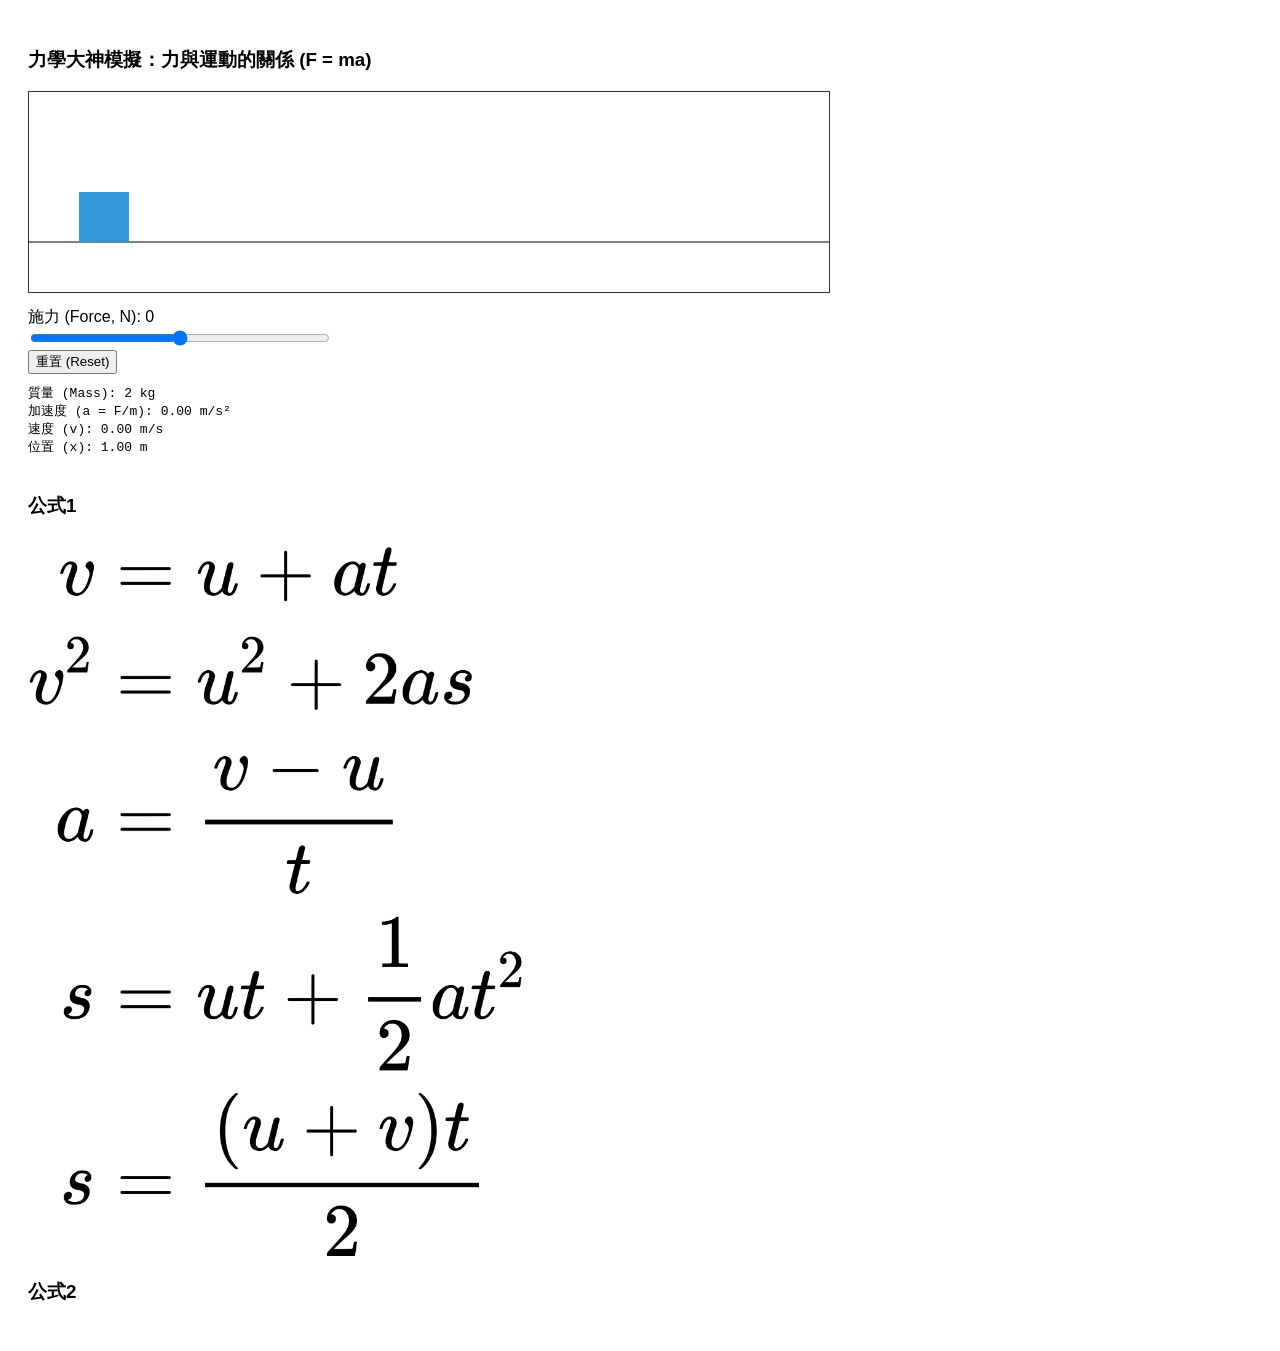
==== pages/physics-sim/phy-default/index.html @ a314edc9 "Add storage list page with downloadable game and programming files" ====
<!DOCTYPE html>
<html>
<head>
	<title>Force vs Motion Simulation</title>
	<style>
		@import url("root-theme-colors.css");
		body {
			font-family: sans-serif;
			padding: 20px;
			background-color: var(--bg-primary);
			color: var(--text-primary);
		}
		canvas {
			border: 1px solid #333;
			background: var(--bg-secondary);
		}
		.controls {
			margin-top: 10px;
		}
		.readout {
			margin-top: 10px;
			font-family: monospace;
		}
	</style>
</head>
<body>
	<h3>力學大神模擬：力與運動的關係 (F = ma)</h3>
	<canvas id="simCanvas" width="800" height="200"></canvas>
	
	<div class="controls">
		<label>施力 (Force, N): <span id="forceVal">0</span></label><br>
		<input type="range" id="forceSlider" min="-10" max="10" step="0.5" value="0" style="width: 300px;">
		<br>
		<button onclick="resetSim()">重置 (Reset)</button>
	</div>

	<div class="readout">
		質量 (Mass): 2 kg<br>
		加速度 (a = F/m): <span id="accVal">0.00</span> m/s²<br>
		速度 (v): <span id="velVal">0.00</span> m/s<br>
		位置 (x): <span id="posVal">0.00</span> m
	</div>

	
	<br>
	
	<h3>公式1</h3>
	<!-- <math xmlns="http://www.w3.org/1998/Math/MathML" display="block"><mtable displaystyle="true" columnalign="right left right left right left right left right left right left" columnspacing="0em 2em 0em 2em 0em 2em 0em 2em 0em 2em 0em" rowspacing="3pt"><mtr><mtd><mi>v</mi></mtd><mtd><mi></mi><mo>=</mo><mi>u</mi><mo>+</mo><mi>a</mi><mi>t</mi></mtd></mtr><mtr><mtd><msup><mi>v</mi><mn>2</mn></msup></mtd><mtd><mi></mi><mo>=</mo><msup><mi>u</mi><mn>2</mn></msup><mo>+</mo><mn>2</mn><mi>a</mi><mi>s</mi></mtd></mtr><mtr><mtd><mi>a</mi></mtd><mtd><mi></mi><mo>=</mo><mfrac><mrow><mi>v</mi><mo>−</mo><mi>u</mi></mrow><mi>t</mi></mfrac></mtd></mtr><mtr><mtd><mi>s</mi></mtd><mtd><mi></mi><mo>=</mo><mi>u</mi><mi>t</mi><mo>+</mo><mfrac><mn>1</mn><mn>2</mn></mfrac><mi>a</mi><msup><mi>t</mi><mn>2</mn></msup></mtd></mtr><mtr><mtd><mi>s</mi></mtd><mtd><mi></mi><mo>=</mo><mfrac><mrow><mo stretchy="false">(</mo><mi>u</mi><mo>+</mo><mi>v</mi><mo stretchy="false">)</mo><mi>t</mi></mrow><mn>2</mn></mfrac></mtd></mtr></mtable></math> -->

	<img src="/medias/picures/QianJianTec1764155459272.jpg" width="500">

	<h3>公式2</h3>

	<script>
		const canvas = document.getElementById('simCanvas');
		const ctx = canvas.getContext('2d');
		
		// Physics variables
		const mass = 2.0; // kg
		let force = 0.0;
		let acc = 0.0;
		let vel = 0.0;
		let pos = 50.0; // initial x position
		
		// Time step
		let lastTime = performance.now();

		// UI Elements
		const slider = document.getElementById('forceSlider');
		const forceDisplay = document.getElementById('forceVal');
		const accDisplay = document.getElementById('accVal');
		const velDisplay = document.getElementById('velVal');
		const posDisplay = document.getElementById('posVal');

		slider.oninput = function() {
			force = parseFloat(this.value);
			forceDisplay.innerText = force;
		};

		function resetSim() {
			force = 0;
			slider.value = 0;
			forceDisplay.innerText = 0;
			vel = 0;
			pos = 50;
			acc = 0;
		}

		function update(timestamp) {
			const dt = (timestamp - lastTime) / 1000; // convert to seconds
			lastTime = timestamp;

			// Physics Logic: F = ma => a = F/m
			acc = force / mass;
			
			// Kinematics: v = u + at
			vel += acc * dt;
			
			// Position: s = s0 + vt
			pos += vel * dt * 50; // *50 for pixel scaling visual

			// Boundary handling (loop around)
			if (pos > canvas.width) pos = 0;
			if (pos < 0) pos = canvas.width;

			draw();
			updateReadout();
			requestAnimationFrame(update);
		}

		function draw() {
			ctx.clearRect(0, 0, canvas.width, canvas.height);

			// Draw Floor
			ctx.beginPath();
			ctx.moveTo(0, 150);
			ctx.lineTo(canvas.width, 150);
			ctx.stroke();

			// Draw Block
			ctx.fillStyle = '#3498db';
			ctx.fillRect(pos, 100, 50, 50);

			// Draw Force Vector
			if (force !== 0) {
				ctx.beginPath();
				ctx.strokeStyle = '#e74c3c';
				ctx.lineWidth = 3;
				const arrowLen = force * 10;
				const startX = pos + 25;
				const startY = 125;
				ctx.moveTo(startX, startY);
				ctx.lineTo(startX + arrowLen, startY);
				ctx.stroke();

				// Arrowhead
				ctx.beginPath();
				ctx.fillStyle = '#e74c3c';
				const headSize = 5;
				if (force > 0) {
					ctx.moveTo(startX + arrowLen, startY);
					ctx.lineTo(startX + arrowLen - headSize, startY - headSize);
					ctx.lineTo(startX + arrowLen - headSize, startY + headSize);
				} else {
					ctx.moveTo(startX + arrowLen, startY);
					ctx.lineTo(startX + arrowLen + headSize, startY - headSize);
					ctx.lineTo(startX + arrowLen + headSize, startY + headSize);
				}
				ctx.fill();
				ctx.lineWidth = 1; // reset
			}
		}

		function updateReadout() {
			accDisplay.innerText = acc.toFixed(2);
			// Show velocity scaled down for readability
			velDisplay.innerText = (vel).toFixed(2);
			posDisplay.innerText = (pos/50).toFixed(2);
		}

		requestAnimationFrame(update);
	</script>
</body>
</html>
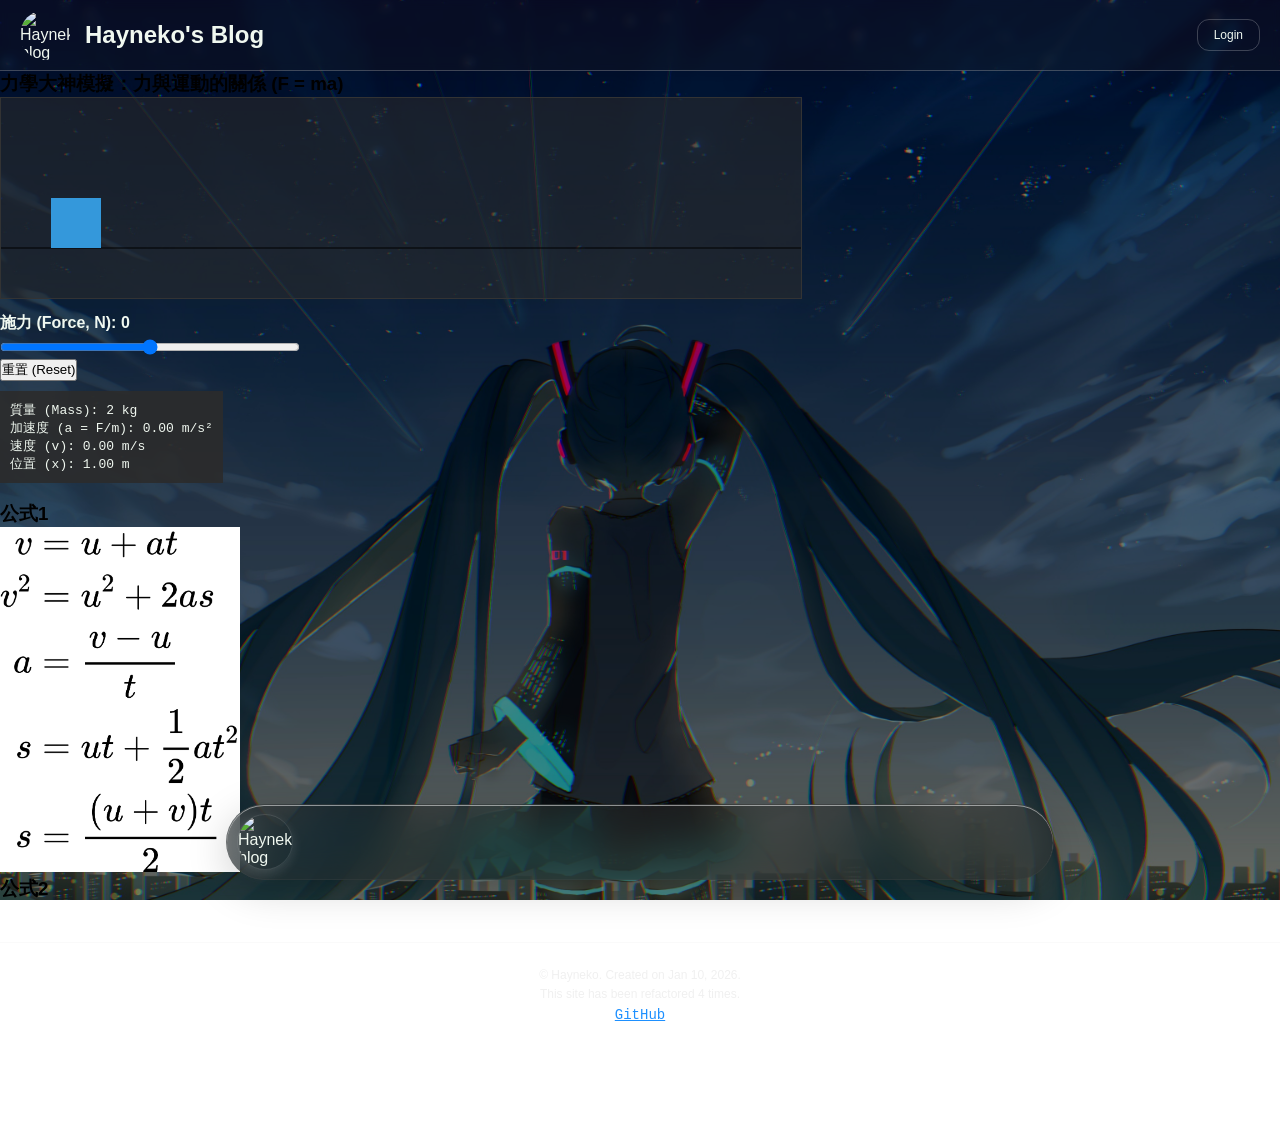
==== commit b87ba7e7: "optimized main page" ====
--- a/pages/physics-sim/phy-default/index.html
+++ b/pages/physics-sim/phy-default/index.html
@@ -4,24 +4,40 @@
 	<title>Force vs Motion Simulation</title>
 	<style>
 		@import url("root-theme-colors.css");
+		* {
+			margin: 0;
+			padding: 0;
+		}
 		body {
 			font-family: sans-serif;
-			padding: 20px;
-			background-color: var(--bg-primary);
-			color: var(--text-primary);
+			color: var(--text-color-primary);
 		}
 		canvas {
 			border: 1px solid #333;
-			background: var(--bg-secondary);
+			background: var(--dock-bg-color);
 		}
 		.controls {
 			margin-top: 10px;
 		}
+		.controls label {
+			font-weight: bold;
+			color: var(--text-color-primary);
+			margin-bottom: 5px;
+			display: inline-block;
+		}
 		.readout {
 			margin-top: 10px;
 			font-family: monospace;
+			background: var(--dock-menu-bg-color);
+			color: var(--text-color-primary);
+			padding: 10px;
+			width: fit-content;
+			
 		}
 	</style>
+	<link rel="stylesheet" href="/medias/css/dock.css">
+	<link rel="stylesheet" href="/medias/css/main-page.css">
+	<link rel="stylesheet" href="/medias/css/index.css">
 </head>
 <body>
 	<h3>力學大神模擬：力與運動的關係 (F = ma)</h3>
@@ -47,7 +63,7 @@
 	<h3>公式1</h3>
 	<!-- <math xmlns="http://www.w3.org/1998/Math/MathML" display="block"><mtable displaystyle="true" columnalign="right left right left right left right left right left right left" columnspacing="0em 2em 0em 2em 0em 2em 0em 2em 0em 2em 0em" rowspacing="3pt"><mtr><mtd><mi>v</mi></mtd><mtd><mi></mi><mo>=</mo><mi>u</mi><mo>+</mo><mi>a</mi><mi>t</mi></mtd></mtr><mtr><mtd><msup><mi>v</mi><mn>2</mn></msup></mtd><mtd><mi></mi><mo>=</mo><msup><mi>u</mi><mn>2</mn></msup><mo>+</mo><mn>2</mn><mi>a</mi><mi>s</mi></mtd></mtr><mtr><mtd><mi>a</mi></mtd><mtd><mi></mi><mo>=</mo><mfrac><mrow><mi>v</mi><mo>−</mo><mi>u</mi></mrow><mi>t</mi></mfrac></mtd></mtr><mtr><mtd><mi>s</mi></mtd><mtd><mi></mi><mo>=</mo><mi>u</mi><mi>t</mi><mo>+</mo><mfrac><mn>1</mn><mn>2</mn></mfrac><mi>a</mi><msup><mi>t</mi><mn>2</mn></msup></mtd></mtr><mtr><mtd><mi>s</mi></mtd><mtd><mi></mi><mo>=</mo><mfrac><mrow><mo stretchy="false">(</mo><mi>u</mi><mo>+</mo><mi>v</mi><mo stretchy="false">)</mo><mi>t</mi></mrow><mn>2</mn></mfrac></mtd></mtr></mtable></math> -->
 
-	<img src="/medias/picures/QianJianTec1764155459272.jpg" width="500">
+	<img src="/medias/picures/QianJianTec1764155459272.jpg" width="240">
 
 	<h3>公式2</h3>
 
@@ -161,4 +177,11 @@
 		requestAnimationFrame(update);
 	</script>
 </body>
+<script src="/medias/scripts/GlobalElements.js"></script>
+<script src="/medias/scripts/CreateParticle.js"></script>
+<script src="/medias/scripts/LanguageSwitcher.js"></script>
+<script src="/medias/scripts/ThemeSwitcher.js"></script>
+<script src="/medias/scripts/DockMenuSystem.js"></script>
+<script src="/medias/scripts/DockInitializer.js"></script>
+<script src="https://kit.fontawesome.com/1600b40260.js" crossorigin="anonymous"></script>
 </html>
--- a/medias/css/dock.css
+++ b/medias/css/dock.css
@@ -0,0 +1,538 @@
+@import url(root.css);
+
+/* macOS Dock Style Sidebar */
+.dock {
+	display: flex;
+	justify-content: center;
+	align-items: center;
+	background-color: var(--dock-bg-color);
+	border-radius: 50px;
+	transition: var(--transition-sidebar);
+	cursor: pointer;
+	position: fixed;
+	bottom: 20px;
+	left: 50%;
+	transform: translateX(-50%);
+	z-index: var(--index-very-top);
+	color: var(--text-color-primary);
+	backdrop-filter: blur(20px) saturate(180%);
+	-webkit-backdrop-filter: blur(20px) saturate(180%);
+	border: 1px solid var(--dock-border-color);
+	box-shadow: 
+		0 10px 40px var(--dock-shadow-color),
+		inset 0 1px 0 #FFFFFF7F;
+	padding: 12px 20px;
+	min-width: auto;
+	max-width: 90%;
+	height: 50px;
+	overflow: visible;
+	gap: 8px;
+}
+
+/* .dock:hover {
+	width: auto;
+	background-color: var(--dock-bg-color);
+	backdrop-filter: blur(20px) saturate(180%);
+	-webkit-backdrop-filter: blur(20px) saturate(180%);
+} */
+
+.dock_avatar {
+	display: flex;
+	align-items: center;
+	justify-content: center;
+	transition: var(--transition-smooth);
+	padding-right: 20px;
+	margin-left: -10px;
+	order: -1;
+}
+
+.dock_avatar.clicked img {
+	animation: avatarClick 0.3s ease;
+}
+
+@keyframes avatarClick {
+	0% {
+		transform: scale(1);
+	}
+	50% {
+		transform: scale(0.9);
+	}
+	100% {
+		transform: scale(1);
+	}
+}
+
+.dock_avatar img {
+	width: 54px;
+	height: 54px;
+	border-radius: 50%;
+	object-fit: cover;
+	border: 1px solid #FFFFFF1F;
+	transition: all 0.3s ease;
+	box-shadow: 0 4px 12px #FFFFFF1F;
+}
+
+.dock_boxes {
+	display: flex;
+	flex-direction: column;
+	align-items: center;
+	justify-content: center;
+	height: 56px;
+	width: 56px;
+	position: relative;
+	border-radius: 14px;
+	transition: var(--transition-smooth);
+	color: var(--text-color-primary);
+	margin: 0 4px;
+}
+
+.dock_boxes i {
+	font-size: 1.6rem;
+	transition: var(--transition-smooth);
+}
+
+.dock_boxes:hover {
+	transform: scale(1.1) translateY(-2px);
+}
+
+.dock_boxes:hover i {
+	transform: scale(1.1);
+}
+
+.dock_boxes::after {
+	content: attr(data-tooltip);
+	position: absolute;
+	bottom: 80px;
+	color: var(--text-color-primary);
+	padding: 6px 12px;
+	border-radius: 16px;
+	font-size: 0.85rem;
+	font-weight: 500;
+	white-space: nowrap;
+	opacity: 0;
+	transform: translateY(10px);
+	transition: all 0.3s ease;
+	pointer-events: none;
+	z-index: calc(var(--index-very-top)+1);
+	backdrop-filter: blur(10px);
+	-webkit-backdrop-filter: blur(10px);
+}
+
+.dock_boxes:hover::after {
+	opacity: 1;
+	background: var(--dock-bg-color);
+	transform: translateY(0);
+}
+
+.dock_boxes.active::before {
+	content: '';
+	position: absolute;
+	top: -8px;
+	width: 4px;
+	height: 4px;
+	background-color: #4A9EFF;
+	border-radius: 50%;
+	opacity: 0.8;
+}
+
+@media (max-width: 768px) {
+	.dock {
+		height: 75px;
+		padding: 10px 15px;
+		bottom: 20px;
+		border-radius: 20px;
+		width: 90vw;
+	}
+	
+	.dock_boxes {
+		height: 50px;
+		width: 50px;
+		margin: 0 3px;
+	}
+
+	.dock_boxes::after {
+		content: attr(data-tooltip);
+		bottom: -15px;
+		font-size: 0.5rem;
+		opacity: 1;
+	}
+	
+	.dock_boxes i {
+		font-size: 1.4rem;
+		padding-bottom: 5px;
+	}
+	
+	.dock_avatar img {
+		width: 48px;
+		height: 48px;
+	}
+
+}
+
+.dock_particle {
+	position: fixed;
+	pointer-events: none;
+	border-radius: 50%;
+	z-index: calc(var(--index-overlay));
+	opacity: 0.8;
+}
+
+@media (max-width: 480px) {
+	.dock {
+		height: 65px;
+		padding: 8px 12px;
+		bottom: 15px;
+		border-radius: 18px;
+		max-width: 95%;
+	}
+	
+	.dock_boxes {
+		height: 48px;
+		width: 48px;
+		margin: 0 2px;
+	}
+	
+	.dock_boxes i {
+		font-size: 1.3rem;
+	}
+	
+	.dock_avatar img {
+		width: 44px;
+		height: 44px;
+	}
+}
+
+@keyframes DockIconAppear {
+	0% {
+		opacity: 0;
+		transform: translateY(20px) scale(0.8);
+	}
+	60% {
+		opacity: 1;
+		transform: translateY(-5px) scale(1.05);
+	}
+	100% {
+		opacity: 1;
+		transform: translateY(0) scale(1);
+	}
+}
+
+@keyframes DockExtend {
+	0% {
+		transform: translate(-50%, 100px) scale(0.01);
+	}
+	100% {
+		width: auto;
+		transform: translate(-50%) scale(1);
+	}
+}
+
+.dock { animation: DockExtend 0.5s cubic-bezier(0.77, 0, 0.175, 1) 0s both; }
+
+.dock_boxes:nth-child(1) { animation: DockIconAppear 0.3s cubic-bezier(0.23, 1, 0.320, 1) 0.3s both; }
+.dock_boxes:nth-child(2) { animation: DockIconAppear 0.3s cubic-bezier(0.23, 1, 0.320, 1) 0.35s both; }
+.dock_boxes:nth-child(3) { animation: DockIconAppear 0.3s cubic-bezier(0.23, 1, 0.320, 1) 0.4s both; }
+.dock_boxes:nth-child(4) { animation: DockIconAppear 0.3s cubic-bezier(0.23, 1, 0.320, 1) 0.45s both; }
+.dock_boxes:nth-child(5) { animation: DockIconAppear 0.3s cubic-bezier(0.23, 1, 0.320, 1) 0.5s both; }
+.dock_boxes:nth-child(6) { animation: DockIconAppear 0.3s cubic-bezier(0.23, 1, 0.320, 1) 0.55s both; }
+.dock_boxes:nth-child(7) { animation: DockIconAppear 0.3s cubic-bezier(0.23, 1, 0.320, 1) 0.6s both; }
+.dock_boxes:nth-child(8) { animation: DockIconAppear 0.3s cubic-bezier(0.23, 1, 0.320, 1) 0.65s both; }
+.dock_boxes:nth-child(9) { animation: DockIconAppear 0.3s cubic-bezier(0.23, 1, 0.320, 1) 0.7s both; }
+.dock_boxes:nth-child(10) { animation: DockIconAppear 0.3s cubic-bezier(0.23, 1, 0.320, 1) 0.75s both; }
+.dock_boxes:nth-child(11) { animation: DockIconAppear 0.3s cubic-bezier(0.23, 1, 0.320, 1) 0.8s both; }
+/* .dock_avatar { animation: DockIconAppear 0.3s ease 0.05s both; } */
+
+/* dock menus */
+.dock_menus {
+	position: fixed;
+	z-index: var(--index-dock-menu);
+	pointer-events: none;
+	display: flex;
+	transition: var(--transition-menu);
+	/* width: 100%; */
+}
+
+.dock_contact-menu,
+.dock_language-menu,
+.dock_search-menu,
+.dock_tools-menu,
+.dock_friendly-links-menu {
+	position: fixed;
+	left: 50%;
+	transform: translateX(-50%);
+	bottom: 110px;
+	background: var(--dock-menu-bg-color);
+	border-radius: 16px;
+	backdrop-filter: blur(20px) saturate(180%);
+	border: 1px solid var(--dock-menu-border-color);
+	box-shadow: 
+		0 10px 40px var(--dock-menu-shadow-color),
+		inset 0 1px 0 #FFFFFF7F;
+	padding: 12px;
+	min-width: 35vw;
+	pointer-events: auto;
+	display: none;
+	opacity: 0;
+	/* visibility: hidden; */
+	transition: opacity 0.3s ease, visibility 0.3s ease;
+	/* 确保菜单不会超出屏幕顶部 */
+	max-height: calc(100vh - 130px);
+	max-width: 90vw;
+	
+	overflow-y: auto; /* 如果内容太多，允许滚动 */
+	
+}
+
+.dock_contact-menu.show,
+.dock_language-menu.show,
+.dock_search-menu.show,
+.dock_tools-menu.show,
+.dock_friendly-links-menu.show {
+	/* transform: translateY(-50px) translateX(0); */
+	animation: dock_menu_pop_up 0.4s cubic-bezier(0.34, 1.56, 0.64, 1) forwards;
+	opacity: 1;
+	display: block;
+}
+
+.dock_menu_header {
+	display: flex;
+	align-items: center;
+	gap: 10px;
+	padding: 8px 12px;
+	font-weight: 600;
+	font-size: 0.95rem;
+	color: var(--text-color-primary);
+	border-bottom: 1px solid var(--dock-menu-border-color);
+	margin-bottom: 8px;
+}
+
+.dock_menu_header i {
+	font-size: 1rem;
+	opacity: 0.8;
+}
+
+.dock_menu_content {
+	display: flex;
+	flex-direction: column;
+	gap: 4px;
+	list-style: none;
+	padding: 0;
+	margin: 0;
+}
+
+.dock_menu_option {
+	display: flex;
+	align-items: center;
+	justify-content: space-between;
+	padding: 10px 12px;
+	border-radius: 10px;
+	cursor: pointer;
+	transition: all 0.2s ease;
+	color: var(--text-color-primary);
+	font-size: 0.9rem;
+}
+
+.dock_menu_option:hover {
+	background: var(--dock-menu-hover-bg);
+}
+
+.dock_menu_option.active {
+	background: var(--dock-menu-active-bg);
+}
+
+.dock_menu_option .check-icon {
+	font-size: 0.8rem;
+	color: #4A9EFF;
+	display: none;
+}
+
+.dock_menu_option.active .check-icon {
+	display: block;
+}
+
+.dock_search-menu {
+	min-width: fit-content;
+}
+
+.dock_search-menu input[type="text"] {
+	width: 320px;
+	background: var(--dock-menu-hover-bg);
+	border: 1px solid var(--dock-menu-border-color);
+	border-radius: 10px;
+	padding: 10px 12px;
+	color: var(--text-color-primary);
+	font-size: 0.9rem;
+	outline: none;
+	transition: all 0.2s ease;
+}
+
+.dock_search-menu input[type="text"]:focus {
+	border-color: #4A9EFF;
+	box-shadow: 0 0 0 2px #4A9EFF40;
+}
+
+.dock_search-menu button {
+	width: 100%;
+	background: var(--dock-menu-active-bg);
+	border: 1px solid var(--dock-menu-border-color);
+	border-radius: 10px;
+	padding: 10px;
+	color: var(--text-color-primary);
+	cursor: pointer;
+	transition: all 0.2s ease;
+	font-size: 0.9rem;
+	margin-top: 8px;
+}
+
+.dock_search-menu button:hover {
+	background: var(--dock-menu-hover-bg);
+	transform: translateY(-1px);
+}
+
+/* Tools菜单特定样式 */
+.dock_tools_section {
+	margin-bottom: 12px;
+}
+
+.dock_tools_section:last-child {
+	margin-bottom: 0;
+}
+
+.dock_tools_title {
+	font-size: 0.9rem;
+	font-weight: 600;
+	color: var(--text-color-primary);
+	margin: 0 0 8px 0;
+	padding: 4px 0;
+	border-bottom: 1px solid var(--dock-menu-border-color);
+}
+
+.dock_tools_list {
+	list-style: none;
+	padding: 0;
+	margin: 0;
+	display: flex;
+	flex-direction: column;
+	gap: 4px;
+}
+
+.dock_tools_list li {
+	padding: 0;
+	margin: 0;
+}
+
+.dock_tools_list a {
+	display: block;
+	padding: 8px 10px;
+	color: var(--text-color-primary);
+	font-size: 0.85rem;
+	border-radius: 8px;
+	transition: all 0.2s ease;
+	background: transparent;
+}
+
+.dock_tools_list a:hover {
+	background: var(--dock-menu-hover-bg);
+}
+
+.dock_friendly-links-menu li {
+	padding: 8px 10px;
+	color: var(--text-color-primary);
+	font-size: 0.85rem;
+	border-radius: 8px;
+	transition: all 0.2s ease;
+	background: transparent;
+}
+
+
+
+
+
+
+
+
+/* 菜单动画 */
+@keyframes dock_menu_pop_up {
+	0% {
+		opacity: 0;
+		transform: var(--menu-pop-origin, translate(-50%, 0)) scale(0.3);
+		filter: blur(10px);
+	}
+	70% {
+		opacity: 1;
+		transform: translate(-50%, -10px) scale(1.05);
+	}
+	100% {
+		opacity: 1;
+		transform: translate(-50%, 0) scale(1);
+		filter: blur(0);
+	}
+}
+
+@keyframes dock_menu_collapse {
+	0% {
+		opacity: 1;
+		transform: translate(-50%, 0) scale(1);
+		filter: blur(0);
+	}
+	30% {
+		opacity: 1;
+		transform: translate(-50%, -5px) scale(0.95);
+	}
+	100% {
+		opacity: 0;
+		transform: var(--menu-pop-origin, translate(-50%, 0)) scale(0.2);
+		filter: blur(10px);
+	}
+}
+
+/* 响应式调整 */
+@media (max-width: 768px) {
+	.dock_language-menu,
+	.dock_search-menu,
+	.dock_tools-menu {
+		min-width: 85vw;
+		max-width: 95vw;
+		bottom: 120px;
+	}
+	
+	.dock_search-menu {
+		min-width: 240px;
+	}
+	
+	.dock_menu_option {
+		padding: 8px 10px;
+		font-size: 0.85rem;
+	}
+	
+	.dock_search-menu input[type="text"] {
+		padding: 8px 10px;
+		font-size: 0.85rem;
+		width: fit-content;
+	}
+}
+
+@media (max-width: 480px) {
+	.dock_language-menu,
+	.dock_search-menu,
+	.dock_tools-menu {
+		min-width: 95vw;
+		max-width: 100vw;
+		bottom: 140px;
+	}
+	
+	.dock_search-menu {
+		min-width: fit-content;
+	}
+	
+	.dock_menu_header {
+		padding: 6px 10px;
+		font-size: 0.85rem;
+	}
+	
+	.dock_menu_option {
+		padding: 7px 9px;
+		font-size: 0.8rem;
+	}
+}
+/* end dock menus */
--- a/medias/css/main-page.css
+++ b/medias/css/main-page.css
@@ -0,0 +1,138 @@
+@import url("./root.css");
+
+
+
+.body_header {
+	display: flex;
+	align-items: center;
+	padding: 10px 20px;
+	background-color: var(--header-background-color);
+	filter: blur();
+	backdrop-filter: blur(5px);
+	border-bottom: 1px solid var(--border-color-secondary);
+}
+
+.body_header_anchor {
+	display: flex;
+	align-items: center;
+	text-decoration: none;
+}
+
+.body_header_logo {
+	width: 50px;
+	height: 50px;
+	border-radius: 50%;
+	margin-right: 15px;
+}
+
+.body_header_title {
+	color: var(--text-color-primary);
+	font-size: 1.5rem;
+	font-weight: bold;
+}
+
+.body_header_menu_login-button {
+	margin-left: auto;
+	padding: 8px 16px;
+	font-size: 0.75rem;
+	background-color: transparent;
+	color: var(--text-color-primary);
+	border: 1px solid var(--border-color-primary);
+	border-radius: 12px;
+	cursor: pointer;
+	transition: background-color 0.3s ease, color 0.3s ease;
+}
+
+.body_header_menu_login-button:hover {
+	background-color: var(--border-color-primary);
+	color: var(--text-anchor-color);
+}
+
+
+
+
+
+.body_footer {
+	margin-top: 40px;
+	padding: 20px;
+	padding-bottom: 120px;
+	background-color: var(--footer-background-color);
+	border-top: 1px solid var(--border-color-secondary);
+	text-align: center;
+	color: var(--text-color-primary);
+	font-size: 0.875rem;
+}
+
+.body_footer_text {
+	margin: 5px 0;
+	color: var(--general-text-color);
+	font-size: 0.75rem;
+}
+
+.body_footer_link {
+	color: var(--text-anchor-color);
+}
+
+
+main {
+	display: flex;
+	min-height: 95vh;
+}
+
+.info {
+	display: flex;
+	flex-direction: column;
+	width: clamp(250px, 17.5vw, 300px);
+	margin-top: 5vh;
+	margin-bottom: 50vh;
+	margin-left: 1vw;
+	background-color: var(--info-background-color);
+	border-top: 2px solid var(--border-color-primary);
+	border-radius: 15px;
+	color: var(--text-color-primary);
+	font-size: 0.875rem;
+	filter: blur() drop-shadow(4px 4px 4px #000000);
+	backdrop-filter: blur(5px);
+}
+
+.info_avatar {
+	display: flex;
+	justify-content: center;
+	align-items: center;
+	flex-direction: column;
+	padding-top: 5px;
+}
+
+.info_avatar_name {
+	font-size: 22px;
+	text-transform: uppercase;
+}
+
+.info_avatar img {
+	width: 100px;
+	height: 100px;
+	border-radius: 50%;
+	margin-bottom: 20px;
+}
+
+.info_section {
+	display: flex;
+	flex-direction: column;
+	justify-content: space-between;
+	padding: 10px 20px;
+}
+
+.info_section > hr {
+	margin-top: 10px;
+	margin-bottom: 10px;
+}
+
+.info_section_text {
+	font-size: 0.75rem;
+	text-align: left;
+	margin: 5px 0;
+}
+
+/* .info_code {
+	width: 17.5vw;
+} */
--- a/medias/css/index.css
+++ b/medias/css/index.css
@@ -0,0 +1,61 @@
+@import url("root.css");
+
+* {
+	margin: 0;
+	padding: 0;
+}
+
+
+html {
+	scroll-behavior: smooth;
+	min-width: 100vw;
+	font-family: eng-sans-serif, sans-serif;
+}
+html:lang(zh-CN) {
+	font-family: zh-sans-serif, sans-serif;
+}
+html:lang(zh-TW) {
+	font-family: zh-sans-serif, sans-serif;
+}
+html:lang(ja) {
+	font-family: jp-sans-serif, sans-serif;
+}
+
+html.light-theme body::before {
+	content: "";
+	position: fixed;
+	top: 0;
+	left: 0;
+	width: 100%;
+	height: 100%;
+	z-index: var(--index-base);
+	background-size: cover;
+	background-attachment: fixed;
+	background-position: center center;
+	background-image: url("../picures/bg-hatsune-miku.jpg");
+	filter: brightness(1.5) saturate(0.75);
+}
+
+body::before {
+	content: "";
+	position: fixed;
+	top: 0;
+	left: 0;
+	width: 100%;
+	height: 100%;
+	z-index: var(--index-base);
+	background-size: cover;
+	background-attachment: fixed;
+	background-position: center center;
+	background-image: url("../picures/bg-hatsune-miku.jpg");
+	filter: brightness(0.5) saturate(1.5);
+}
+
+body {
+	z-index: var(--index-base);
+	
+	color: var(--text-primary);
+	min-width: 100vw;
+	min-height: 100vh;
+	overflow-x: hidden;
+}
